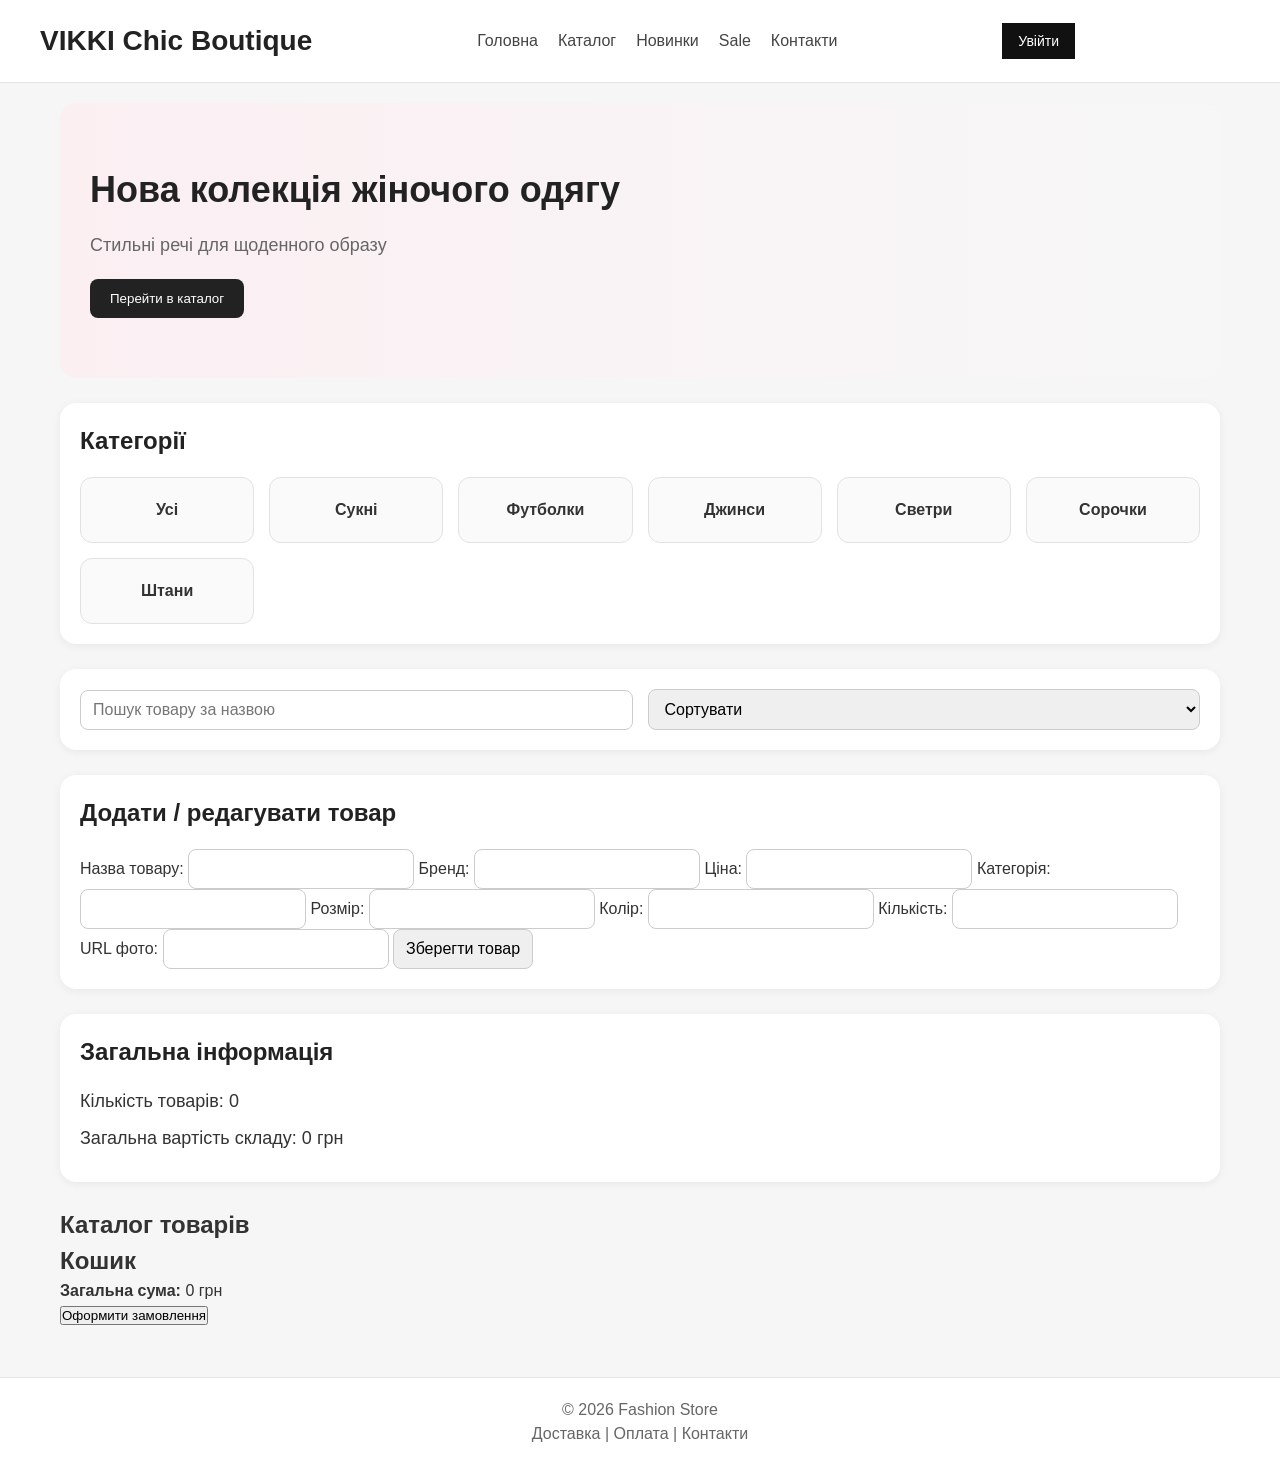
==== index.html @ 79fd6750 "Initial frontend commit" ====
<!doctype html>
<html lang="uk">
  <head>
    <meta charset="UTF-8" />
    <meta name="viewport" content="width=device-width, initial-scale=1.0" />
    <title>Fashion Store</title>
    <link rel="stylesheet" href="./css/style.css" />
    <link rel="stylesheet" href="./css/modal.css" />
  </head>
  <body>
    <header class="header">
      <div class="logo">
        <h1>VIKKI Chic Boutique</h1>
      </div>

      <nav class="nav">
        <a href="#">Головна</a>
        <a href="#">Каталог</a>
        <a href="#">Новинки</a>
        <a href="#">Sale</a>
        <a href="#">Контакти</a>
      </nav>
      <div class="auth-buttons">
        <button type="button" id="myOrdersBtn" style="display: none">
          Мої замовлення
        </button>
        <button type="button" id="loginBtn">Увійти</button>
        <button type="button" id="logoutBtn" style="display: none">
          Вийти
        </button>
      </div>
      <p id="authStatus"></p>
    </header>

    <main class="container">
      <section class="hero">
        <div class="hero-content">
          <h2>Нова колекція жіночого одягу</h2>
          <p>Стильні речі для щоденного образу</p>
          <button type="button">Перейти в каталог</button>
        </div>
      </section>

      <section class="categories">
        <h2>Категорії</h2>

        <div class="categories-list">
          <div class="category-card" data-category="all">Усі</div>
          <div class="category-card" data-category="Сукні">Сукні</div>
          <div class="category-card" data-category="Футболки">Футболки</div>
          <div class="category-card" data-category="Джинси">Джинси</div>
          <div class="category-card" data-category="Светри">Светри</div>
          <div class="category-card" data-category="Сорочки">Сорочки</div>
          <div class="category-card" data-category="Штани">Штани</div>
        </div>
      </section>

      <section class="controls">
        <input
          type="text"
          id="searchInput"
          placeholder="Пошук товару за назвою"
        />

        <select id="sortSelect">
          <option value="default">Сортувати</option>
          <option value="name-asc">Назва A-Z</option>
          <option value="name-desc">Назва Z-A</option>
          <option value="price-asc">Ціна ↑</option>
          <option value="price-desc">Ціна ↓</option>
        </select>
      </section>

      <section class="form-section">
        <h2>Додати / редагувати товар</h2>

        <form id="GoodsForm">
          <input type="hidden" id="goodsId" />

          <label for="name">
            Назва товару:
            <input type="text" id="name" name="name" required />
          </label>

          <label for="brand">
            Бренд:
            <input type="text" id="brand" name="brand" required />
          </label>

          <label for="price">
            Ціна:
            <input type="number" id="price" name="price" min="0" required />
          </label>

          <label for="category">
            Категорія:
            <input type="text" id="category" name="category" required />
          </label>

          <label for="size">
            Розмір:
            <input type="text" id="size" name="size" required />
          </label>

          <label for="color">
            Колір:
            <input type="text" id="color" name="color" required />
          </label>

          <label for="stock">
            Кількість:
            <input type="number" id="stock" name="stock" min="0" required />
          </label>

          <label for="imageUrl">
            URL фото:
            <input type="text" id="imageUrl" name="imageUrl" />
          </label>

          <button type="submit">Зберегти товар</button>
        </form>
      </section>

      <section class="totals">
        <h2>Загальна інформація</h2>
        <p>Кількість товарів: <span id="totalGoods">0</span></p>
        <p>Загальна вартість складу: <span id="totalValue">0</span> грн</p>
      </section>

      <section class="goods-section">
        <h2>Каталог товарів</h2>
        <div id="goodsList" class="goods-list"></div>
      </section>
      <section id="cartSection" class="cart-section">
        <h2>Кошик</h2>
        <div id="cartList"></div>
        <p><strong>Загальна сума:</strong> <span id="cartTotal">0</span> грн</p>
        <button type="button" id="checkoutBtn">Оформити замовлення</button>
      </section>
      <section id="ordersSection" class="orders-section" style="display: none">
        <h2>Мої замовлення</h2>
        <div id="ordersList"></div>
      </section>
    </main>

    <footer class="footer">
      <p>© 2026 Fashion Store</p>
      <p>Доставка | Оплата | Контакти</p>
    </footer>

    <!-- Модальне вікно входу -->
    <div id="loginModal" class="login-modal">
  <div class="login-modal-content">
    <button id="closeLoginModal" class="login-modal-close">&times;</button>

    <h2 class="login-modal-title">Особистий кабінет</h2>

    <div class="login-modal-tabs">
      <button type="button" class="login-tab active" id="loginTabBtn">ВХІД</button>
      <button type="button" class="login-tab" id="registerTabBtn">РЕЄСТРАЦІЯ</button>
    </div>

    <!-- LOGIN FORM -->
    <form id="loginForm" class="login-modal-form">
      <label for="loginEmail">E-mail:</label>
      <input
        type="email"
        id="loginEmail"
        name="email"
        placeholder="Ваш E-mail"
        autocomplete="username"
        required
      />

      <label for="loginPassword">Пароль:</label>

      <div class="login-password-wrapper">
        <input
          type="password"
          id="loginPassword"
          name="password"
          placeholder="******"
          autocomplete="current-password"
          required
        />
        <button
          type="button"
          id="togglePasswordBtn"
          class="toggle-password-btn"
        >
          👁
        </button>
      </div>

      <a href="#" class="forgot-password-link">Забули пароль?</a>

      <button type="submit" class="login-submit-btn">Увійти</button>
    </form>

    <!-- REGISTER FORM -->
    <form
      id="modalRegisterForm"
      class="login-modal-form"
      style="display: none;"
    >
      <label for="modalRegisterEmail">E-mail:</label>
      <input
        type="email"
        id="modalRegisterEmail"
        name="email"
        placeholder="Ваш E-mail"
        autocomplete="username"
        required
      />

      <label for="modalRegisterPassword">Пароль:</label>
      <input
        type="password"
        id="modalRegisterPassword"
        name="password"
        placeholder="******"
        autocomplete="new-password"
        required
      />

      <button type="submit" class="login-submit-btn">Зареєструватися</button>
    </form>
  </div>
</div>
</div>
    <script src="./scripts/auth.js"></script>
    <script src="./scripts/app.js"></script>
    <script src="./scripts/modal.js"></script>
  </body>
</html>
---- css/style.css ----
* {
  box-sizing: border-box;
  margin: 0;
  padding: 0;
}

body {
  font-family: Arial, sans-serif;
  background-color: #f6f6f6;
  color: #333;
  line-height: 1.5;
}

a {
  text-decoration: none;
  color: inherit;
}

.container {
  max-width: 1200px;
  margin: 0 auto;
  padding: 20px;
}

.header {
  background-color: #ffffff;
  padding: 20px 40px;
  border-bottom: 1px solid #e5e5e5;
  display: flex;
  justify-content: space-between;
  align-items: center;
  gap: 20px;
  flex-wrap: wrap;
}

.logo h1 {
  font-size: 28px;
  color: #222;
}

.nav {
  display: flex;
  gap: 20px;
  flex-wrap: wrap;
}

.nav a {
  font-size: 16px;
  color: #444;
  transition: 0.3s;
}

.nav a:hover {
  color: #000;
}

.hero {
  background: linear-gradient(to right, #fbeff2, #f7f7f7);
  border-radius: 16px;
  padding: 60px 30px;
  margin-bottom: 25px;
}

.hero-content {
  max-width: 600px;
}

.hero h2 {
  font-size: 36px;
  margin-bottom: 15px;
  color: #222;
}

.hero p {
  font-size: 18px;
  margin-bottom: 20px;
  color: #666;
}

.hero button {
  padding: 12px 20px;
  background-color: #222;
  color: white;
  border: none;
  border-radius: 8px;
  cursor: pointer;
  transition: 0.3s;
}

.hero button:hover {
  background-color: #444;
}

.categories,
.controls,
.form-section,
.totals,
.products-section {
  background-color: #ffffff;
  padding: 20px;
  margin-bottom: 25px;
  border-radius: 16px;
  box-shadow: 0 2px 10px rgba(0, 0, 0, 0.06);
}

.categories h2,
.form-section h2,
.totals h2,
.products-section h2 {
  margin-bottom: 18px;
  color: #222;
}

.categories-list {
  display: grid;
  grid-template-columns: repeat(auto-fit, minmax(160px, 1fr));
  gap: 15px;
}

.category-card {
  background-color: #fafafa;
  border: 1px solid #e2e2e2;
  border-radius: 12px;
  padding: 20px;
  text-align: center;
  font-weight: bold;
  transition: 0.3s;
  cursor: pointer;
}

.category-card:hover {
  background-color: #f1f1f1;
  transform: translateY(-2px);
}

.controls {
  display: flex;
  gap: 15px;
  flex-wrap: wrap;
  align-items: center;
}

.controls input,
.controls select,
.form-section input,
.form-section button {
  padding: 10px 12px;
  border: 1px solid #cccccc;
  border-radius: 8px;
  font-size: 16px;
}

.controls input,
.controls select {
  flex: 1;
  min-width: 220px;
}

#productForm {
  display: grid;
  grid-template-columns: 1fr 1fr;
  gap: 15px;
}

#productForm label {
  display: flex;
  flex-direction: column;
  gap: 6px;
  font-weight: bold;
}

#productForm button {
  grid-column: span 2;
  background-color: #222;
  color: white;
  border: none;
  cursor: pointer;
  transition: 0.3s;
  padding: 12px;
}

#productForm button:hover {
  background-color: #444;
}

.totals p {
  font-size: 18px;
  margin-bottom: 10px;
}

.products-list {
  display: grid;
  grid-template-columns: repeat(auto-fill, minmax(260px, 1fr));
  gap: 20px;
}

.product-card {
  background-color: #fafafa;
  border: 1px solid #dddddd;
  border-radius: 14px;
  padding: 15px;
  box-shadow: 0 2px 8px rgba(0, 0, 0, 0.05);
}

.product-card img {
  width: 100%;
  height: 260px;
  object-fit: cover;
  border-radius: 10px;
  margin-bottom: 12px;
}

.product-card h3 {
  font-size: 20px;
  margin-bottom: 10px;
  color: #222;
}

.product-card p {
  margin-bottom: 6px;
  color: #555;
}

.card-buttons {
  display: flex;
  gap: 10px;
  margin-top: 15px;
}

.card-buttons button {
  flex: 1;
  padding: 10px;
  border: none;
  border-radius: 8px;
  background-color: #222;
  color: white;
  cursor: pointer;
  transition: 0.3s;
}

.card-buttons button:hover {
  background-color: #444;
}

.footer {
  background-color: #ffffff;
  border-top: 1px solid #e5e5e5;
  text-align: center;
  padding: 20px;
  margin-top: 30px;
  color: #666;
}

@media (max-width: 768px) {
  .header {
    padding: 20px;
  }

  .hero {
    padding: 40px 20px;
  }

  .hero h2 {
    font-size: 28px;
  }

  #productForm {
    grid-template-columns: 1fr;
  }

  #productForm button {
    grid-column: span 1;
  }

  .controls {
    flex-direction: column;
    align-items: stretch;
  }
}
---- css/modal.css ----
/* ===== AUTH BUTTONS ===== */
.auth-buttons {
  display: flex;
  align-items: center;
  gap: 10px;
}

.auth-buttons button {
  padding: 10px 16px;
  border: none;
  background-color: #111;
  color: #fff;
  cursor: pointer;
  font-size: 14px;
}

.auth-buttons button:hover {
  background-color: #333;
}

/* ===== LOGIN MODAL ===== */
.login-modal {
  display: none;
  position: fixed;
  inset: 0;
  background: rgba(0, 0, 0, 0.35);
  justify-content: center;
  align-items: center;
  z-index: 2000;
}

.login-modal.show {
  display: flex;
}

.login-modal-content {
  position: relative;
  width: 100%;
  max-width: 600px;
  background: #f7f7f7;
  padding: 40px 60px;
  box-sizing: border-box;
}

.login-modal-close {
  position: absolute;
  top: 15px;
  right: 18px;
  border: none;
  background: transparent;
  font-size: 34px;
  color: #aaa;
  cursor: pointer;
}

.login-modal-close:hover {
  color: #000;
}

.login-modal-title {
  text-align: center;
  font-size: 54px;
  font-weight: 400;
  line-height: 1.1;
  margin-bottom: 28px;
}

.login-modal-tabs {
  display: flex;
  justify-content: center;
  gap: 35px;
  border-bottom: 1px solid #ddd;
  margin-bottom: 30px;
  padding-bottom: 12px;
}

.login-tab {
  border: none;
  background: transparent;
  font-size: 16px;
  color: #b5b5b5;
  cursor: pointer;
}

.login-tab.active {
  color: #111;
  font-weight: 500;
}

.login-modal-form {
  display: flex;
  flex-direction: column;
  gap: 16px;
}

.login-modal-form label {
  font-size: 16px;
  color: #111;
}

.login-modal-form input {
  width: 100%;
  padding: 16px;
  border: 1px solid #cfcfcf;
  background: #fff;
  box-sizing: border-box;
  font-size: 16px;
}

.login-password-wrapper {
  position: relative;
}

.login-password-wrapper input {
  padding-right: 52px;
}

.toggle-password-btn {
  position: absolute;
  top: 50%;
  right: 14px;
  transform: translateY(-50%);
  border: none;
  background: transparent;
  cursor: pointer;
  font-size: 18px;
}

.forgot-password-link {
  text-decoration: none;
  color: #111;
  font-size: 16px;
  margin-top: 4px;
  margin-bottom: 10px;
}

.login-submit-btn {
  margin-top: 10px;
  padding: 18px;
  border: none;
  background: #1f1f1f;
  color: #fff;
  font-size: 18px;
  cursor: pointer;
}

.login-submit-btn:hover {
  background: #000;
}
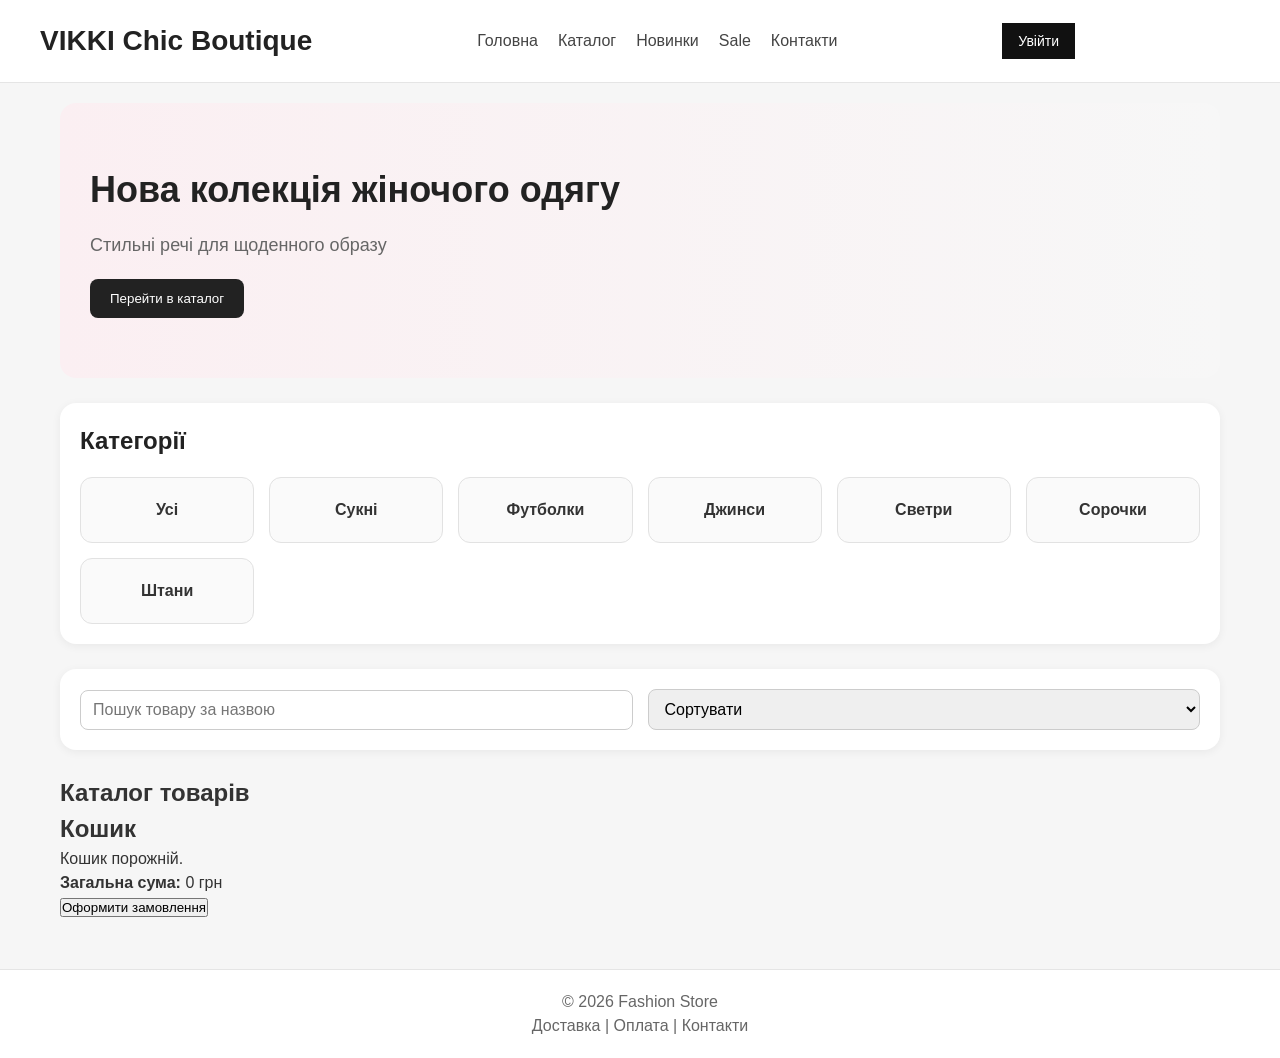
==== commit 1924a454: "update site" ====
--- a/index.html
+++ b/index.html
@@ -6,6 +6,7 @@
     <title>Fashion Store</title>
     <link rel="stylesheet" href="./css/style.css" />
     <link rel="stylesheet" href="./css/modal.css" />
+    <link rel="icon" href="./favicon.ico" type="image/x-icon">
   </head>
   <body>
     <header class="header">
@@ -74,8 +75,8 @@
       <section class="form-section">
         <h2>Додати / редагувати товар</h2>
 
-        <form id="GoodsForm">
-          <input type="hidden" id="goodsId" />
+        <form id="goodForm">
+          <input type="hidden" id="goodId" />
 
           <label for="name">
             Назва товару:
--- a/css/style.css
+++ b/css/style.css
@@ -156,20 +156,20 @@
   min-width: 220px;
 }
 
-#productForm {
+#goodForm {
   display: grid;
   grid-template-columns: 1fr 1fr;
   gap: 15px;
 }
 
-#productForm label {
+#goodForm label {
   display: flex;
   flex-direction: column;
   gap: 6px;
   font-weight: bold;
 }
 
-#productForm button {
+#goodForm button {
   grid-column: span 2;
   background-color: #222;
   color: white;
@@ -179,7 +179,7 @@
   padding: 12px;
 }
 
-#productForm button:hover {
+#goodForm button:hover {
   background-color: #444;
 }
 
@@ -188,13 +188,13 @@
   margin-bottom: 10px;
 }
 
-.products-list {
+.goods-list {
   display: grid;
   grid-template-columns: repeat(auto-fill, minmax(260px, 1fr));
   gap: 20px;
 }
 
-.product-card {
+.good-card {
   background-color: #fafafa;
   border: 1px solid #dddddd;
   border-radius: 14px;
@@ -202,7 +202,7 @@
   box-shadow: 0 2px 8px rgba(0, 0, 0, 0.05);
 }
 
-.product-card img {
+.good-card img {
   width: 100%;
   height: 260px;
   object-fit: cover;
@@ -210,13 +210,13 @@
   margin-bottom: 12px;
 }
 
-.product-card h3 {
+.good-card h3 {
   font-size: 20px;
   margin-bottom: 10px;
   color: #222;
 }
 
-.product-card p {
+.good-card p {
   margin-bottom: 6px;
   color: #555;
 }
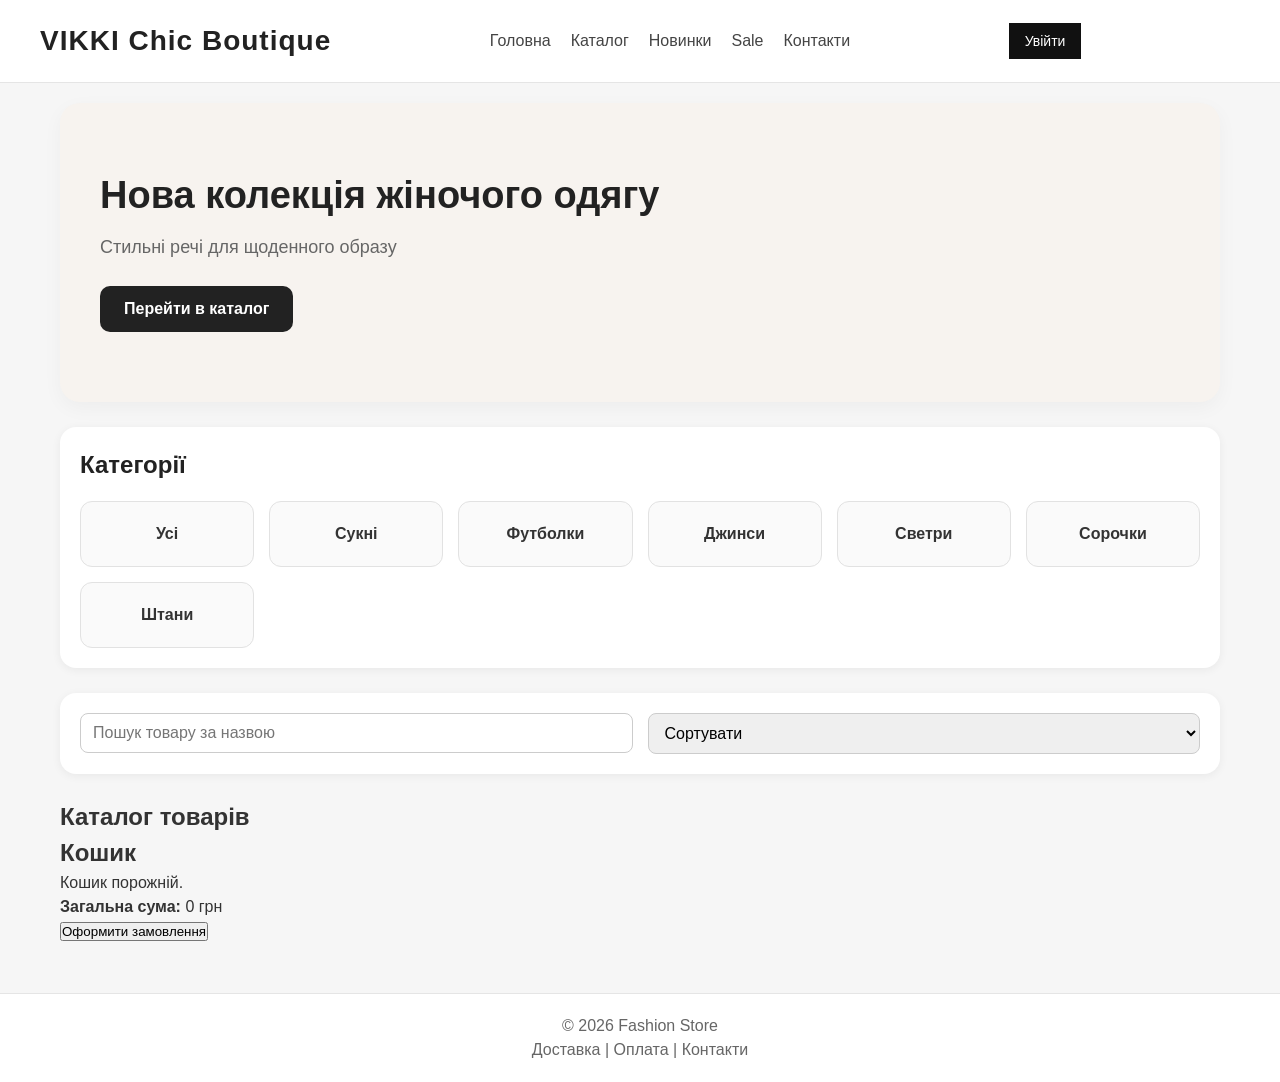
==== commit 195b3222: "refactor frontend: reorganize files, fix HTML and CSS" ====
--- a/index.html
+++ b/index.html
@@ -230,7 +230,8 @@
 </div>
 </div>
     <script src="./scripts/auth.js"></script>
-    <script src="./scripts/app.js"></script>
+    <!-- <script src="./scripts/app.js"></script> -->
     <script src="./scripts/modal.js"></script>
+    <script type="module" src="./scripts/main.js"></script>
   </body>
-</html>
+ </html>
--- a/css/style.css
+++ b/css/style.css
@@ -22,6 +22,7 @@
   padding: 20px;
 }
 
+/* HEADER */
 .header {
   background-color: #ffffff;
   padding: 20px 40px;
@@ -36,6 +37,7 @@
 .logo h1 {
   font-size: 28px;
   color: #222;
+  letter-spacing: 1px;
 }
 
 .nav {
@@ -47,18 +49,20 @@
 .nav a {
   font-size: 16px;
   color: #444;
-  transition: 0.3s;
+  transition: color 0.3s ease;
 }
 
 .nav a:hover {
   color: #000;
 }
 
+/* HERO */
 .hero {
-  background: linear-gradient(to right, #fbeff2, #f7f7f7);
-  border-radius: 16px;
-  padding: 60px 30px;
+  background: #f7f3ef;
+  border-radius: 20px;
+  padding: 70px 40px;
   margin-bottom: 25px;
+  box-shadow: 0 6px 20px rgba(0, 0, 0, 0.04);
 }
 
 .hero-content {
@@ -66,31 +70,36 @@
 }
 
 .hero h2 {
-  font-size: 36px;
+  font-size: 38px;
   margin-bottom: 15px;
   color: #222;
+  line-height: 1.2;
 }
 
 .hero p {
   font-size: 18px;
-  margin-bottom: 20px;
+  margin-bottom: 25px;
   color: #666;
 }
 
 .hero button {
-  padding: 12px 20px;
+  padding: 14px 24px;
   background-color: #222;
   color: white;
   border: none;
-  border-radius: 8px;
+  border-radius: 10px;
   cursor: pointer;
-  transition: 0.3s;
+  transition: background-color 0.3s ease, transform 0.2s ease;
+  font-size: 16px;
+  font-weight: 600;
 }
 
 .hero button:hover {
   background-color: #444;
-}
-
+  transform: translateY(-1px);
+}
+
+/* COMMON SECTIONS */
 .categories,
 .controls,
 .form-section,
@@ -111,6 +120,7 @@
   color: #222;
 }
 
+/* CATEGORIES */
 .categories-list {
   display: grid;
   grid-template-columns: repeat(auto-fit, minmax(160px, 1fr));
@@ -124,7 +134,7 @@
   padding: 20px;
   text-align: center;
   font-weight: bold;
-  transition: 0.3s;
+  transition: background-color 0.3s ease, transform 0.3s ease;
   cursor: pointer;
 }
 
@@ -133,6 +143,7 @@
   transform: translateY(-2px);
 }
 
+/* CONTROLS */
 .controls {
   display: flex;
   gap: 15px;
@@ -156,6 +167,7 @@
   min-width: 220px;
 }
 
+/* FORM */
 #goodForm {
   display: grid;
   grid-template-columns: 1fr 1fr;
@@ -175,7 +187,7 @@
   color: white;
   border: none;
   cursor: pointer;
-  transition: 0.3s;
+  transition: background-color 0.3s ease;
   padding: 12px;
 }
 
@@ -183,11 +195,13 @@
   background-color: #444;
 }
 
+/* TOTALS */
 .totals p {
   font-size: 18px;
   margin-bottom: 10px;
 }
 
+/* GOODS */
 .goods-list {
   display: grid;
   grid-template-columns: repeat(auto-fill, minmax(260px, 1fr));
@@ -195,11 +209,18 @@
 }
 
 .good-card {
-  background-color: #fafafa;
-  border: 1px solid #dddddd;
-  border-radius: 14px;
+  background-color: #f4eaea;
+  border: 1px solid #e7d6d6;
+  border-radius: 16px;
   padding: 15px;
   box-shadow: 0 2px 8px rgba(0, 0, 0, 0.05);
+  overflow: hidden;
+  transition: transform 0.2s ease, box-shadow 0.2s ease;
+}
+
+.good-card:hover {
+  transform: translateY(-3px);
+  box-shadow: 0 6px 16px rgba(0, 0, 0, 0.08);
 }
 
 .good-card img {
@@ -208,6 +229,7 @@
   object-fit: cover;
   border-radius: 10px;
   margin-bottom: 12px;
+  display: block;
 }
 
 .good-card h3 {
@@ -221,27 +243,38 @@
   color: #555;
 }
 
+/* CARD BUTTONS */
 .card-buttons {
   display: flex;
   gap: 10px;
   margin-top: 15px;
+  width: 100%;
 }
 
 .card-buttons button {
-  flex: 1;
+  flex: 1 1 0;
+  min-width: 0;
+  min-height: 48px;
   padding: 10px;
   border: none;
   border-radius: 8px;
   background-color: #222;
   color: white;
   cursor: pointer;
-  transition: 0.3s;
+  transition: background-color 0.3s ease;
+
+  display: flex;
+  align-items: center;
+  justify-content: center;
+  text-align: center;
+  line-height: 1.2;
 }
 
 .card-buttons button:hover {
   background-color: #444;
 }
 
+/* FOOTER */
 .footer {
   background-color: #ffffff;
   border-top: 1px solid #e5e5e5;
@@ -251,6 +284,7 @@
   color: #666;
 }
 
+/* MOBILE */
 @media (max-width: 768px) {
   .header {
     padding: 20px;
@@ -264,11 +298,15 @@
     font-size: 28px;
   }
 
-  #productForm {
+  .hero p {
+    font-size: 16px;
+  }
+
+  #goodForm {
     grid-template-columns: 1fr;
   }
 
-  #productForm button {
+  #goodForm button {
     grid-column: span 1;
   }
 
@@ -276,4 +314,8 @@
     flex-direction: column;
     align-items: stretch;
   }
+
+  .card-buttons {
+    flex-direction: column;
+  }
 }
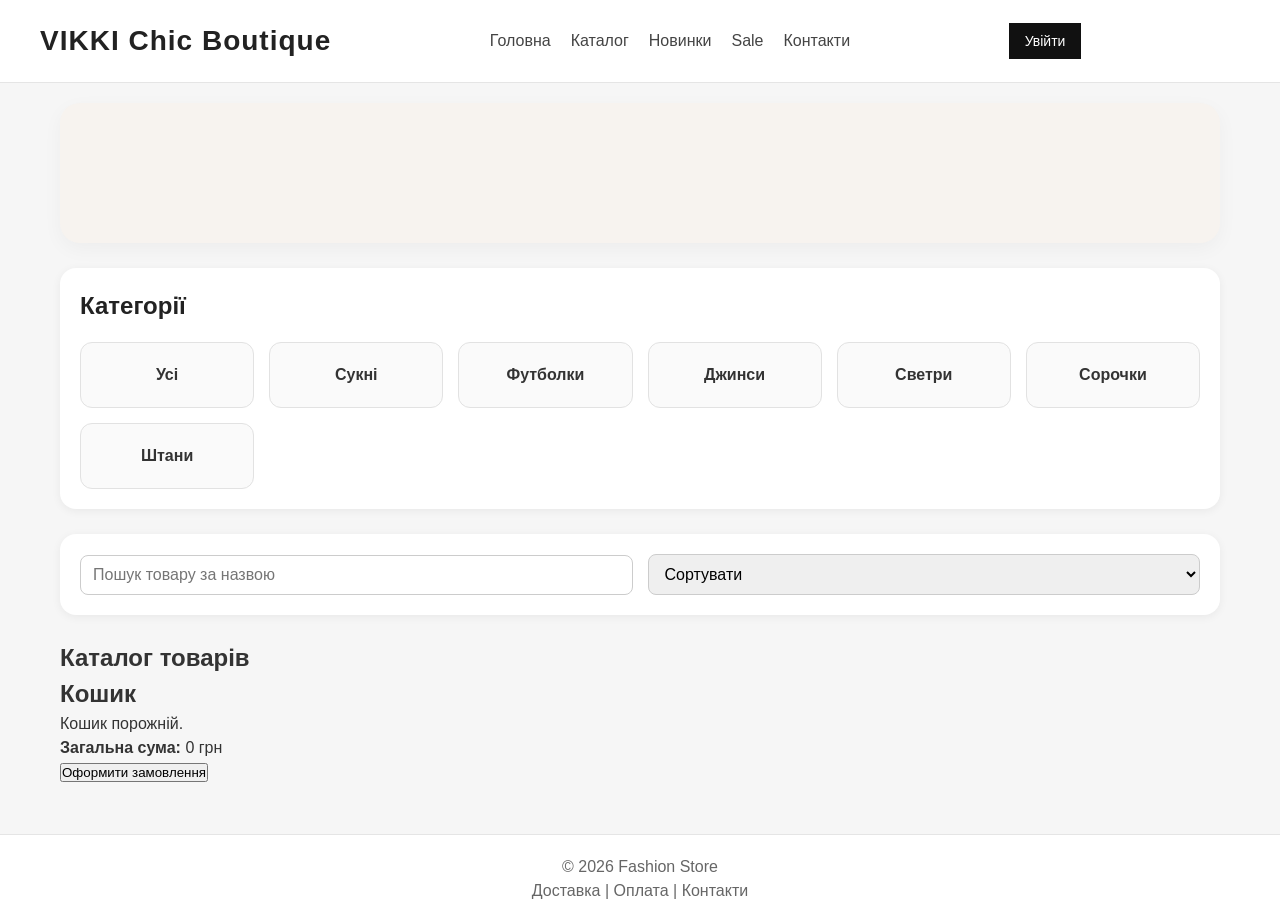
==== commit 7432ba04: "comment out hero content section" ====
--- a/index.html
+++ b/index.html
@@ -35,11 +35,11 @@
 
     <main class="container">
       <section class="hero">
-        <div class="hero-content">
+       <!-- <div class="hero-content">
           <h2>Нова колекція жіночого одягу</h2>
           <p>Стильні речі для щоденного образу</p>
           <button type="button">Перейти в каталог</button>
-        </div>
+        </div> -->
       </section>
 
       <section class="categories">
